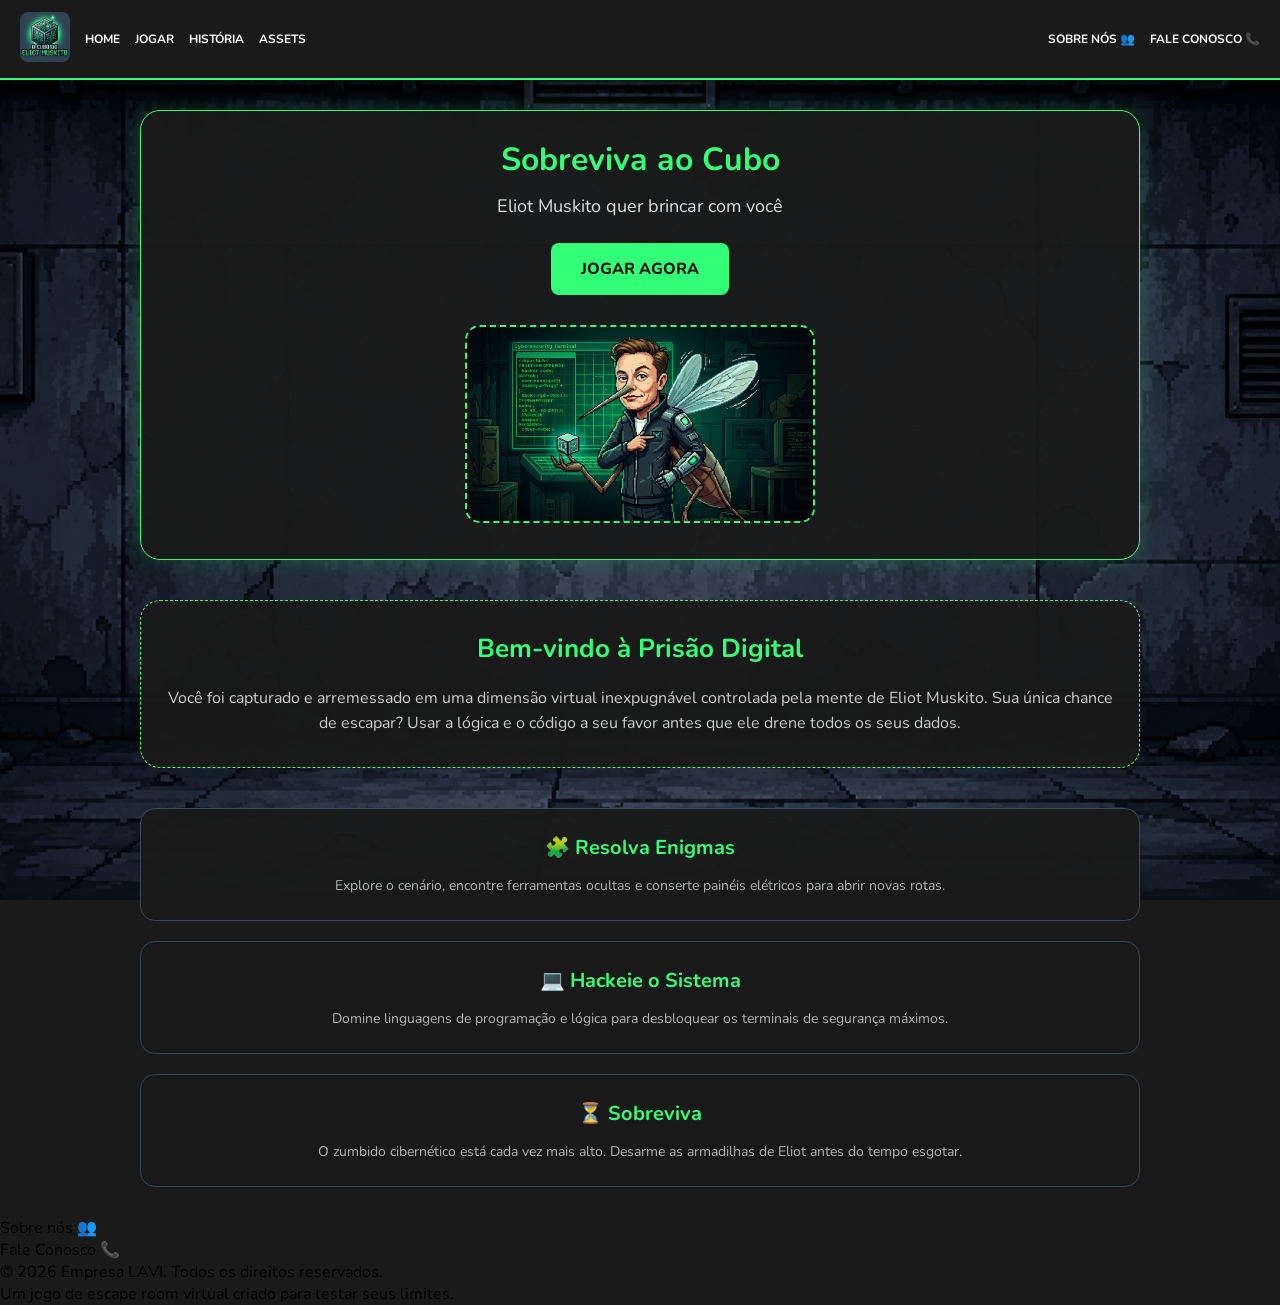
==== index.html @ 772d7424 "wip:processo na responsividade para tirar os botoes do cabeçalho" ====
<!DOCTYPE html>
<html lang="pt-br">
<head>
    <meta charset="UTF-8">
    <meta name="viewport" content="width=device-width, initial-scale=1.0">
    <title>Sobreviva ao Cubo - LAVI</title>
    <link rel="stylesheet" href="/site/css/site.css">

    <link rel="preconnect" href="https://fonts.googleapis.com">
    <link rel="preconnect" href="https://fonts.gstatic.com" crossorigin>
    <link href="https://fonts.googleapis.com/css2?family=Inter:ital,opsz,wght@0,14..32,100..900;1,14..32,100..900&family=Nunito:ital,wght@0,200..1000;1,200..1000&family=Sekuya&display=swap" rel="stylesheet">
</head>
<body>
    <header>
        <section id="cabecalhoEsquerda">
            <div id="bLogo" class="botao-cabecalho">
                <img src="site/img/logo.jpg" alt="logo da empresa LAVI" id="logo">
            </div>
            <div id="bHome" class="botao-cabecalho" onclick="window.location.href='index.html'">
                Home
            </div>
            <div id="bJogar" class="botao-cabecalho" onclick="window.location.href='site/assets/jogar.html'">
                Jogar
            </div>
            <div id="bHistoria" class="botao-cabecalho" onclick="window.location.href='site/assets/historia.html'">
                História
            </div>
            <div id="bAssets" class="botao-cabecalho" onclick="window.location.href='site/assets/assets.html'">
                Assets
            </div>
        </section>
        <section id="cabecalhoDireita">
            <div id="bSobreNos" class="botao-cabecalho" onclick="window.location.href='/site/assets/sobrenos.html'">
                Sobre nós &#128101
            </div>
            <div id="bContato" class="botao-cabecalho" onclick="window.location.href='/site/assets/contato.html'">
                Fale Conosco &#128222
            </div>
        </section>
    </header>
    
    <main>
        <section id="hero-section">
            <div id="fraseDeImpacto">
                <h1>Sobreviva ao Cubo</h1>
                <h2>Eliot Muskito quer brincar com você</h2>
                <button id="btnJogarAgora" class="btn-principal" onclick="window.location.href='site/assets/jogar.html'">
                    JOGAR AGORA
                </button>
            </div>
            <div id="divImagemEliotMuskito">
                <img src="/site/img/eliot.muskito.jpg" alt="Eliot Muskito" id="imagemEliotMuskito">
            </div>
        </section>

        <section id="sobre-o-jogo" class="secao-texto">
            <h2>Bem-vindo à Prisão Digital</h2>
            <p>Você foi capturado e arremessado em uma dimensão virtual inexpugnável controlada pela mente de Eliot Muskito. Sua única chance de escapar? Usar a lógica e o código a seu favor antes que ele drene todos os seus dados.</p>
        </section>

        <section id="features-jogo">
            <div class="card-feature">
                <h3>🧩 Resolva Enigmas</h3>
                <p>Explore o cenário, encontre ferramentas ocultas e conserte painéis elétricos para abrir novas rotas.</p>
            </div>
            <div class="card-feature">
                <h3>💻 Hackeie o Sistema</h3>
                <p>Domine linguagens de programação e lógica para desbloquear os terminais de segurança máximos.</p>
            </div>
            <div class="card-feature">
                <h3>⏳ Sobreviva</h3>
                <p>O zumbido cibernético está cada vez mais alto. Desarme as armadilhas de Eliot antes do tempo esgotar.</p>
            </div>
        </section>
    </main>

    <footer>
        <!-- Esta div só vai aparecer no celular -->
        <div id="links-rodape">
            <div class="botao-rodape" onclick="window.location.href='/site/assets/sobrenos.html'">
                Sobre nós &#128101
            </div>
            <div class="botao-rodape" onclick="window.location.href='/site/assets/contato.html'">
                Fale Conosco &#128222
            </div>
        </div>

        <div class="footer-conteudo">
            <p>&copy; 2026 Empresa LAVI. Todos os direitos reservados.</p>
            <p>Um jogo de escape room virtual criado para testar seus limites.</p>
        </div>
    </footer>
</body>
</html>
---- site/css/site.css ----
* {
    margin: 0;
    padding: 0;
    box-sizing: border-box;
    font-family: "Nunito", sans-serif;
}

body {
    background-color: #1a1a1a;
    display: flex;
    flex-direction: column;
    min-height: 100vh;
    background-image: url("../../jogo/img/parede.leste.png");
    background-size: cover;
    background-position: center;
    background-attachment: fixed;
}

header {
    display: flex;
    justify-content: space-between;
    align-items: center;
    background-color: #1a1a1a;
    border-bottom: 2px solid #33ff77;
    padding: 10px 20px;
    flex-wrap: wrap;
    min-height: 80px;
}

#cabecalhoEsquerda, #cabecalhoDireita {
    display: flex;
    gap: 15px;
    align-items: center;
    flex-wrap: wrap;
    justify-content: center;
}

#logo {
    width: 50px;
    border-radius: 8px;
}

.botao-cabecalho {
    color: white;
    font-size: 12px;
    font-weight: bold;
    text-transform: uppercase;
    transition: color 0.3s;
    text-decoration: none;
}

.botao-cabecalho:hover {
    cursor: pointer;
    color: #33ff77;
}

main {
    display: flex;
    flex-direction: column;
    align-items: center;
    padding: 30px 15px;
    gap: 40px;
    flex: 1;
}

#hero-section {
    display: flex;
    flex-direction: column;
    align-items: center;
    background-color: rgba(26, 26, 26, 0.95);
    border: 1px solid #33ff77;
    border-radius: 20px;
    padding: 30px 20px;
    width: 100%;
    max-width: 1000px;
    gap: 30px;
    box-shadow: 0 0 20px rgba(51, 255, 119, 0.2);
    text-align: center;
}

#fraseDeImpacto {
    display: flex;
    flex-direction: column;
    gap: 15px;
    align-items: center;
    width: 100%;
}

#fraseDeImpacto h1 {
    color: #33ff77;
    font-size: 32px;
    line-height: 1.2;
}

#fraseDeImpacto h2 {
    color: #e0e0e0;
    font-size: 18px;
    font-weight: normal;
}

#imagemEliotMuskito {
    width: 100%;
    max-width: 350px;
    height: auto;
    border-radius: 15px;
    border: 2px dashed #33ff77;
    object-fit: cover;
}

.btn-principal {
    background-color: #33ff77;
    color: #1a1a1a;
    font-weight: 800;
    font-size: 16px;
    padding: 15px 30px;
    border: none;
    border-radius: 8px;
    cursor: pointer;
    transition: all 0.3s ease;
    margin-top: 10px;
    width: fit-content;
    white-space: nowrap;
    text-transform: uppercase;
    text-decoration: none;
}

.btn-principal:hover {
    background-color: #1a1a1a;
    color: #33ff77;
    border: 1px solid #33ff77;
    box-shadow: 0 0 15px #33ff77;
}

.secao-texto, #texto {
    background-color: rgba(26, 26, 26, 0.95);
    color: white;
    padding: 30px 20px;
    border-radius: 20px;
    width: 100%;
    max-width: 1000px;
    text-align: center;
    border: 1px dashed #33ff77;
}

.secao-texto h2 {
    color: #33ff77;
    font-size: 26px;
    margin-bottom: 20px;
}

.secao-texto p, #texto p {
    font-size: 16px;
    line-height: 1.6;
    color: #cccccc;
}

#features-jogo {
    display: flex;
    flex-direction: column;
    gap: 20px;
    width: 100%;
    max-width: 1000px;
}

.card-feature {
    background-color: rgba(26, 26, 26, 0.95);
    border: 1px solid #34495e;
    border-radius: 15px;
    padding: 25px 20px;
    width: 100%;
    text-align: center;
    color: white;
    transition: transform 0.3s, border-color 0.3s;
}

.card-feature:hover {
    border-color: #33ff77;
}

.card-feature h3 {
    color: #33ff77;
    font-size: 20px;
    margin-bottom: 15px;
}

.card-feature p {
    font-size: 14px;
    color: #b3b3b3;
}

.quadro {
    width: 1
}
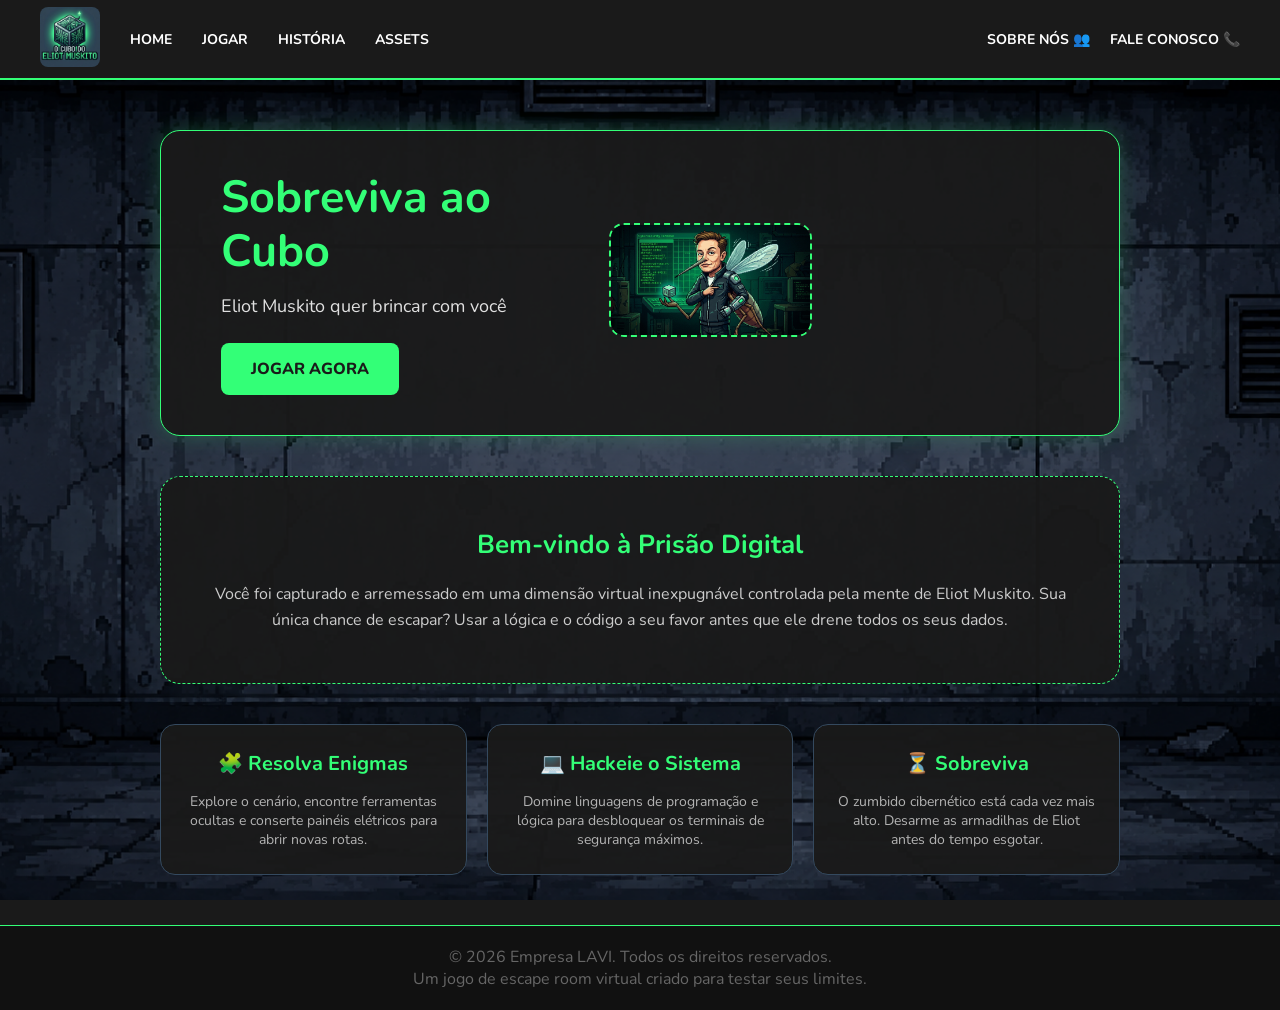
==== commit 4f41cbcc: "refactor: cenarios em página dedicada" ====
--- a/index.html
+++ b/index.html
@@ -14,26 +14,26 @@
     <header>
         <section id="cabecalhoEsquerda">
             <div id="bLogo" class="botao-cabecalho">
-                <img src="site/img/logo.jpg" alt="logo da empresa LAVI" id="logo">
+                <img src="../site/img/logo.jpg" alt="logo da empresa LAVI" id="logo">
             </div>
-            <div id="bHome" class="botao-cabecalho" onclick="window.location.href='index.html'">
+            <div id="bHome" class="botao-cabecalho" onclick="window.location.href='../../index.html'">
                 Home
             </div>
-            <div id="bJogar" class="botao-cabecalho" onclick="window.location.href='site/assets/jogar.html'">
+            <div id="bJogar" class="botao-cabecalho" onclick="window.location.href='jogar.html'">
                 Jogar
             </div>
-            <div id="bHistoria" class="botao-cabecalho" onclick="window.location.href='site/assets/historia.html'">
+            <div id="bHistoria" class="botao-cabecalho" onclick="window.location.href='historia.html'">
                 História
             </div>
-            <div id="bAssets" class="botao-cabecalho" onclick="window.location.href='site/assets/assets.html'">
+            <div id="bAssets" class="botao-cabecalho" onclick="window.location.href='assets.html'">
                 Assets
             </div>
         </section>
         <section id="cabecalhoDireita">
-            <div id="bSobreNos" class="botao-cabecalho" onclick="window.location.href='/site/assets/sobrenos.html'">
+            <div id="bSobreNos" class="botao-cabecalho" onclick="window.location.href='sobrenos.html'">
                 Sobre nós &#128101
             </div>
-            <div id="bContato" class="botao-cabecalho" onclick="window.location.href='/site/assets/contato.html'">
+            <div id="bContato" class="botao-cabecalho" onclick="window.location.href='contato.html'">
                 Fale Conosco &#128222
             </div>
         </section>
--- a/site/css/site.css
+++ b/site/css/site.css
@@ -1,3 +1,9 @@
+:root {
+    --cor-neon: #33ff77;
+    --cor-fundo-escuro: rgba(26, 26, 26, 0.95);
+    --cor-borda: #34495e;
+}
+
 * {
     margin: 0;
     padding: 0;
@@ -21,18 +27,22 @@
     justify-content: space-between;
     align-items: center;
     background-color: #1a1a1a;
-    border-bottom: 2px solid #33ff77;
+    border-bottom: 2px solid var(--cor-neon);
     padding: 10px 20px;
     flex-wrap: wrap;
     min-height: 80px;
 }
 
-#cabecalhoEsquerda, #cabecalhoDireita {
+#cabecalhoEsquerda {
     display: flex;
     gap: 15px;
     align-items: center;
     flex-wrap: wrap;
     justify-content: center;
+}
+
+#cabecalhoDireita {
+    display: none; 
 }
 
 #logo {
@@ -51,7 +61,7 @@
 
 .botao-cabecalho:hover {
     cursor: pointer;
-    color: #33ff77;
+    color: var(--cor-neon);
 }
 
 main {
@@ -67,8 +77,8 @@
     display: flex;
     flex-direction: column;
     align-items: center;
-    background-color: rgba(26, 26, 26, 0.95);
-    border: 1px solid #33ff77;
+    background-color: var(--cor-fundo-escuro);
+    border: 1px solid var(--cor-neon);
     border-radius: 20px;
     padding: 30px 20px;
     width: 100%;
@@ -87,7 +97,7 @@
 }
 
 #fraseDeImpacto h1 {
-    color: #33ff77;
+    color: var(--cor-neon);
     font-size: 32px;
     line-height: 1.2;
 }
@@ -103,12 +113,12 @@
     max-width: 350px;
     height: auto;
     border-radius: 15px;
-    border: 2px dashed #33ff77;
+    border: 2px dashed var(--cor-neon);
     object-fit: cover;
 }
 
 .btn-principal {
-    background-color: #33ff77;
+    background-color: var(--cor-neon);
     color: #1a1a1a;
     font-weight: 800;
     font-size: 16px;
@@ -126,24 +136,29 @@
 
 .btn-principal:hover {
     background-color: #1a1a1a;
-    color: #33ff77;
-    border: 1px solid #33ff77;
-    box-shadow: 0 0 15px #33ff77;
+    color: var(--cor-neon);
+    border: 1px solid var(--cor-neon);
+    box-shadow: 0 0 15px var(--cor-neon);
+}
+
+#texto h1 {
+    color: var(--cor-neon);
+    margin-bottom: 20px;
 }
 
 .secao-texto, #texto {
-    background-color: rgba(26, 26, 26, 0.95);
+    background-color: var(--cor-fundo-escuro);
     color: white;
     padding: 30px 20px;
     border-radius: 20px;
     width: 100%;
     max-width: 1000px;
     text-align: center;
-    border: 1px dashed #33ff77;
+    border: 1px dashed var(--cor-neon);
 }
 
 .secao-texto h2 {
-    color: #33ff77;
+    color: var(--cor-neon);
     font-size: 26px;
     margin-bottom: 20px;
 }
@@ -163,8 +178,8 @@
 }
 
 .card-feature {
-    background-color: rgba(26, 26, 26, 0.95);
-    border: 1px solid #34495e;
+    background-color: var(--cor-fundo-escuro);
+    border: 1px solid var(--cor-borda);
     border-radius: 15px;
     padding: 25px 20px;
     width: 100%;
@@ -174,11 +189,11 @@
 }
 
 .card-feature:hover {
-    border-color: #33ff77;
+    border-color: var(--cor-neon);
 }
 
 .card-feature h3 {
-    color: #33ff77;
+    color: var(--cor-neon);
     font-size: 20px;
     margin-bottom: 15px;
 }
@@ -188,6 +203,556 @@
     color: #b3b3b3;
 }
 
+/* =========================================
+   GALERIA DE ASSETS
+========================================= */
 .quadro {
-    width: 1
+    width: 100%; 
+    max-width: 1000px;
+    background-color: var(--cor-fundo-escuro);
+    display: flex;
+    flex-direction: column;
+    align-items: center;
+    gap: 30px; 
+    padding: 30px 20px;
+    border-radius: 20px;
+    border: 1px solid var(--cor-borda);
+}
+
+.quadro h2 {
+    color: var(--cor-neon);
+    font-size: 24px;
+    margin-bottom: 20px;
+    width: 100%;
+    text-align: center;
+    border-bottom: 1px dashed var(--cor-borda);
+    padding-bottom: 10px;
+}
+
+.galeria-imagens {
+    display: flex;
+    flex-wrap: wrap;
+    justify-content: center;
+    gap: 20px;
+    width: 100%;
+}
+
+.img-quadro {
+    border: 1px dashed var(--cor-neon);
+    background-color: #1a1a1a;
+    padding: 5px;
+    border-radius: 10px;
+    width: 100%;
+    max-width: 300px;
+    height: auto;
+    object-fit: contain; 
+    transition: all 0.3s ease; 
+}
+
+.img-quadro:hover {
+    transform: scale(1.1); 
+    box-shadow: 0 0 15px rgba(51, 255, 119, 0.4);
+    z-index: 10;
+    position: relative; 
+}
+
+.img-cenario {
+    width: 100%;
+    height: auto;
+}
+
+/* =========================================
+   PÁGINA SOBRE NÓS
+========================================= */
+#main-sobre {
+    gap: 50px;
+}
+
+#intro-equipe blockquote {
+    margin-top: 20px;
+    font-style: italic;
+    color: var(--cor-neon); 
+    border-left: 4px solid var(--cor-neon);
+    padding-left: 15px;
+    font-size: 18px;
+}
+
+abbr {
+    text-decoration: underline dotted var(--cor-neon);
+    cursor: help;
+}
+
+#cards-desenvolvedores {
+    display: flex;
+    flex-wrap: wrap;
+    gap: 30px;
+    justify-content: center;
+    width: 100%;
+    max-width: 1000px;
+}
+
+.dev-card {
+    background-color: var(--cor-fundo-escuro);
+    border: 1px solid var(--cor-borda);
+    border-radius: 15px;
+    padding: 20px;
+    width: 100%;
+    max-width: 400px;
+    display: flex;
+    flex-direction: column;
+    align-items: center;
+    text-align: center;
+    transition: transform 0.3s ease, border-color 0.3s;
+}
+
+.dev-card:hover {
+    transform: translateY(-10px);
+    border-color: var(--cor-neon);
+}
+
+.dev-foto {
+    width: 150px;
+    height: 150px;
+    border-radius: 50%;
+    object-fit: cover;
+    border: 3px dashed var(--cor-neon);
+    margin-bottom: 10px;
+}
+
+figure figcaption {
+    color: white;
+    font-weight: bold;
+    font-size: 18px;
+    margin-bottom: 15px;
+}
+
+.dev-info h3 {
+    color: #cccccc;
+    font-size: 16px;
+    margin-bottom: 10px;
+}
+
+.dev-info p {
+    color: #b3b3b3;
+    font-size: 14px;
+    margin-bottom: 20px;
+    line-height: 1.5;
+}
+
+.lista-redes {
+    list-style-type: none;
+    display: flex;
+    gap: 15px;
+    justify-content: center;
+}
+
+.lista-redes a {
+    color: var(--cor-neon);
+    text-decoration: none;
+    font-weight: bold;
+    border: 1px solid var(--cor-neon);
+    padding: 8px 15px;
+    border-radius: 5px;
+    transition: all 0.3s;
+}
+
+.lista-redes a:hover {
+    background-color: var(--cor-neon);
+    color: #1a1a1a;
+}
+
+.tabela-trabalho {
+    width: 100%;
+    border-collapse: collapse;
+    margin-top: 20px;
+    background-color: #111;
+}
+
+.tabela-trabalho th, .tabela-trabalho td {
+    border: 1px solid var(--cor-borda);
+    padding: 12px;
+    text-align: center;
+    color: #ccc;
+}
+
+.tabela-trabalho th {
+    background-color: var(--cor-neon);
+    color: #1a1a1a;
+    font-weight: bold;
+    text-transform: uppercase;
+}
+
+.tabela-trabalho tr:hover {
+    background-color: #222;
+}
+
+/* =========================================
+   PÁGINA DE CONTATO
+========================================= */
+#main-contato {
+    justify-content: center;
+}
+
+#secao-formulario {
+    text-align: left;
+}
+
+#secao-formulario h1, #secao-formulario p {
+    text-align: center;
+    margin-bottom: 20px;
+}
+
+.formulario-fake {
+    display: flex;
+    flex-direction: column;
+    gap: 25px;
+    margin-top: 30px;
+}
+
+.formulario-fake fieldset {
+    border: 1px solid var(--cor-borda);
+    border-radius: 10px;
+    padding: 20px;
+    background-color: rgba(17, 17, 17, 0.5);
+}
+
+.formulario-fake legend {
+    color: var(--cor-neon);
+    font-weight: bold;
+    padding: 0 10px;
+    font-size: 18px;
+}
+
+.grupo-input {
+    display: flex;
+    flex-direction: column;
+    gap: 8px;
+    margin-bottom: 15px;
+}
+
+.grupo-input:last-child {
+    margin-bottom: 0;
+}
+
+.grupo-input label {
+    color: #cccccc;
+    font-size: 14px;
+    font-weight: bold;
+}
+
+.grupo-input input, 
+.grupo-input select, 
+.grupo-input textarea {
+    background-color: #1a1a1a;
+    border: 1px solid var(--cor-borda);
+    border-radius: 5px;
+    padding: 12px;
+    color: white;
+    font-size: 16px;
+    font-family: "Nunito", sans-serif;
+    transition: all 0.3s ease;
+    outline: none;
+}
+
+.grupo-input input:focus, 
+.grupo-input select:focus, 
+.grupo-input textarea:focus {
+    border-color: var(--cor-neon);
+    box-shadow: 0 0 8px rgba(51, 255, 119, 0.3);
+}
+
+#btn-enviar {
+    align-self: center;
+    width: 100%;
+    max-width: 300px;
+    margin-top: 10px;
+}
+
+/* =========================================
+   PÁGINA DO TUTORIAL
+========================================= */
+#main-tutorial {
+    justify-content: flex-start;
+}
+
+.spoiler-section {
+    width: 100%;
+    margin-bottom: 15px;
+    background-color: #111;
+    border: 1px solid var(--cor-borda);
+    border-radius: 10px;
+    overflow: hidden;
+}
+
+.spoiler-section summary {
+    background-color: var(--cor-fundo-escuro);
+    color: var(--cor-neon);
+    font-size: 18px;
+    font-weight: bold;
+    padding: 15px 20px;
+    cursor: pointer;
+    list-style: none; /* Remove a seta padrão */
+    display: flex;
+    justify-content: space-between;
+    align-items: center;
+    transition: background-color 0.3s;
+}
+
+.spoiler-section summary::-webkit-details-marker {
+    display: none; /* Remove a seta no Chrome/Safari */
+}
+
+.spoiler-section summary::after {
+    content: '+';
+    font-size: 24px;
+    color: #ccc;
+}
+
+.spoiler-section[open] summary::after {
+    content: '-';
+    color: var(--cor-neon);
+}
+
+.spoiler-section summary:hover {
+    background-color: #222;
+}
+
+.spoiler-conteudo {
+    padding: 20px;
+    color: #ccc;
+    line-height: 1.6;
+    border-top: 1px dashed var(--cor-borda);
+}
+
+.spoiler-conteudo h3 {
+    color: white;
+    margin-bottom: 10px;
+    font-size: 18px;
+}
+
+.spoiler-conteudo ul {
+    padding-left: 20px;
+    margin-bottom: 15px;
+}
+
+.spoiler-conteudo ul li {
+    margin-bottom: 8px;
+}
+
+.dica-mortal {
+    background-color: rgba(231, 76, 60, 0.1);
+    border-left: 4px solid #e74c3c;
+    padding: 15px;
+    margin-top: 15px;
+    color: #e74c3c;
+    font-weight: bold;
+}
+
+
+/* =========================================
+   RODAPÉ
+========================================= */
+footer {
+    background-color: #111111;
+    color: #666;
+    text-align: center;
+    padding: 20px;
+    width: 100%;
+    border-top: 1px solid var(--cor-neon);
+}
+
+#links-rodape {
+    display: flex;
+    justify-content: center;
+    gap: 20px;
+    margin-bottom: 20px;
+    padding-bottom: 15px;
+    border-bottom: 1px solid #333;
+}
+
+.botao-rodape {
+    color: #cccccc;
+    font-size: 14px;
+    font-weight: bold;
+    text-transform: uppercase;
+    cursor: pointer;
+    transition: color 0.3s;
+}
+
+.botao-rodape:hover {
+    color: var(--cor-neon);
+}
+
+/* =========================================
+   PÁGINA INICIAL / JOGAR
+========================================= */
+#main-jogar {
+    justify-content: center;
+    min-height: 60vh;
+}
+
+#secao-jogar {
+    display: flex;
+    flex-direction: column;
+    align-items: center;
+    gap: 30px;
+    padding: 60px;
+}
+
+#secao-jogar p {
+    max-width: 600px;
+}
+
+#btn-iniciar-partida {
+    font-size: 22px;
+    padding: 20px 50px;
+}
+
+/* =========================================
+   PÁGINA INICIAL / JOGAR
+========================================= */
+#main-jogar {
+    justify-content: center;
+    min-height: 60vh;
+}
+
+#secao-jogar {
+    display: flex;
+    flex-direction: column;
+    align-items: center;
+    gap: 30px;
+    padding: 60px;
+}
+
+#secao-jogar p {
+    max-width: 600px;
+}
+
+#btn-iniciar-partida {
+    font-size: 22px;
+    padding: 20px 50px;
+}
+
+.texto-tutorial {
+    margin-top: 20px;
+    font-size: 14px;
+}
+
+.link-tutorial {
+    color: var(--cor-neon);
+    text-decoration: underline;
+}
+
+.linha-divisoria {
+    border: 1px dashed var(--cor-borda);
+    width: 100%;
+    margin: 30px 0 15px 0;
+}
+
+.texto-alerta {
+    color: #e74c3c;
+    font-weight: bold;
+    font-size: 14px;
+}
+
+.btn-perigo {
+    background-color: #e74c3c;
+    color: #fff;
+    box-shadow: 0 0 15px rgba(231, 76, 60, 0.4);
+    margin-top: 10px;
+}
+
+.btn-perigo:hover {
+    background-color: #c0392b;
+    color: #fff;
+    border-color: #c0392b;
+    box-shadow: 0 0 20px rgba(192, 57, 43, 0.6);
+}
+
+/* =========================================
+   MEDIA QUERIES (DESKTOP)
+========================================= */
+@media (min-width: 768px) {
+    header {
+        padding: 0 40px;
+        flex-wrap: nowrap;
+    }
+
+    #cabecalhoEsquerda {
+        gap: 30px;
+    }
+
+    #cabecalhoDireita {
+        display: flex; 
+        gap: 20px;
+        align-items: center;
+    }
+
+    #links-rodape {
+        display: none; 
+    }
+
+    .botao-cabecalho {
+        font-size: 14px;
+    }
+
+    #logo {
+        width: 60px;
+    }
+
+    main {
+        padding: 50px 40px;
+    }
+
+    #hero-section {
+        flex-direction: row;
+        padding: 40px 60px;
+        text-align: left;
+        align-items: center;
+        width: 80%;
+    }
+
+    #fraseDeImpacto {
+        flex: 1;
+        align-items: flex-start;
+        min-width: 300px;
+    }
+
+    #fraseDeImpacto h1 {
+        font-size: 45px;
+    }
+
+    #imagemEliotMuskito {
+        width: 45%;
+        max-width: 450px;
+    }
+
+    .secao-texto, #texto, .quadro {
+        width: 80%;
+        padding: 50px;
+    }
+
+    #features-jogo {
+        flex-direction: row;
+        width: 80%;
+    }
+
+    .card-feature {
+        width: 32%;
+    }
+
+    .card-feature:hover {
+        transform: translateY(-10px);
+        box-shadow: 0 10px 20px rgba(0, 0, 0, 0.5);
+    }
+
+    .quadro {
+        flex-direction: row;
+        flex-wrap: wrap;
+        justify-content: center;
+    }
+
+    .img-item {
+        width: 120px; 
+    }
 }
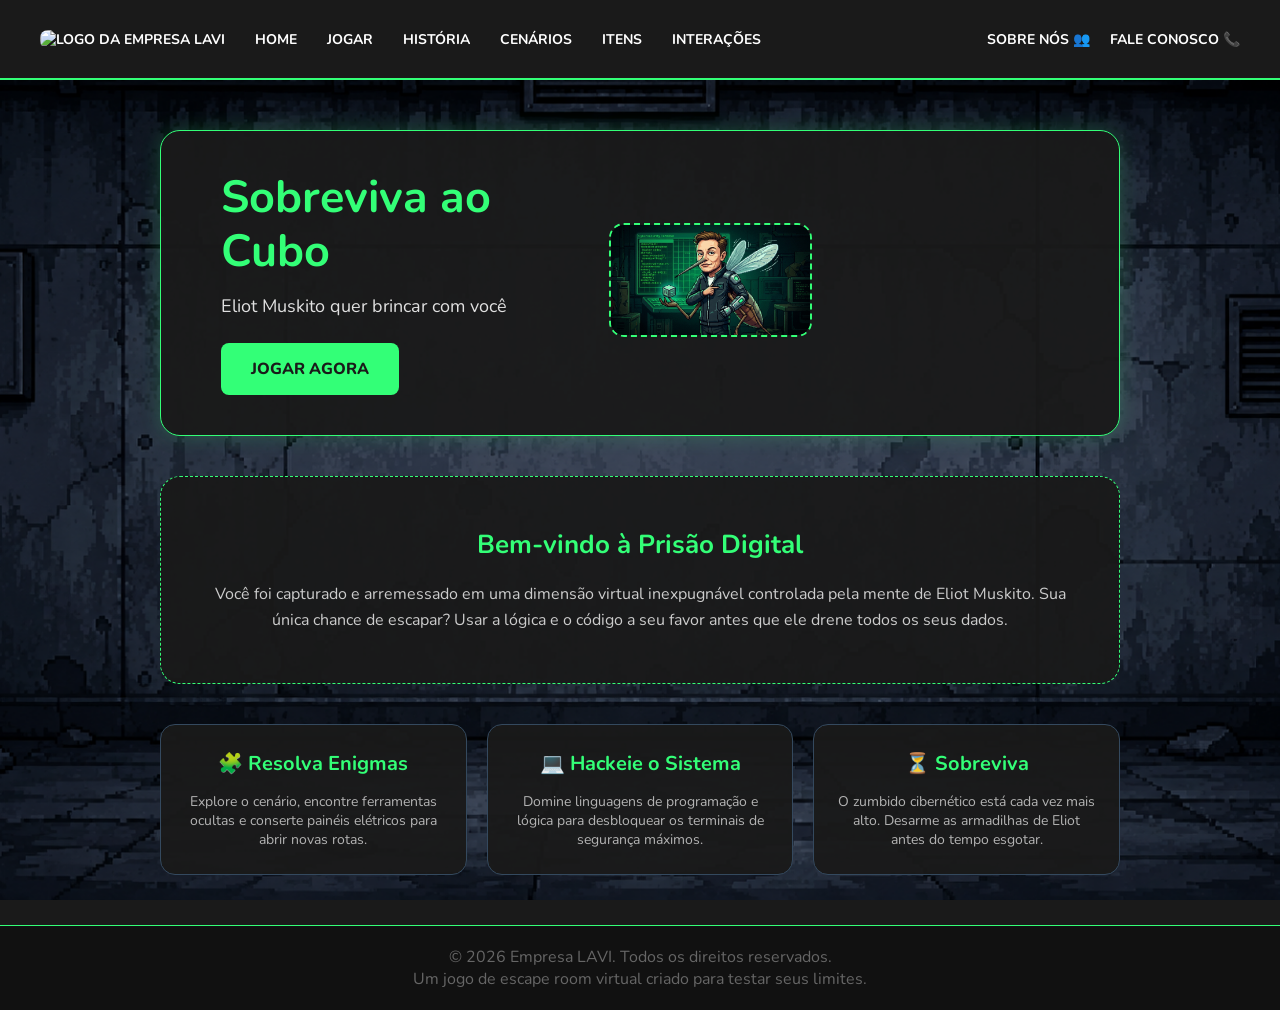
==== commit a7ce1026: "refactor: substituição do cabeçalho" ====
--- a/index.html
+++ b/index.html
@@ -14,7 +14,7 @@
     <header>
         <section id="cabecalhoEsquerda">
             <div id="bLogo" class="botao-cabecalho">
-                <img src="../site/img/logo.jpg" alt="logo da empresa LAVI" id="logo">
+                <img src="../img/logo.jpg" alt="logo da empresa LAVI" id="logo">
             </div>
             <div id="bHome" class="botao-cabecalho" onclick="window.location.href='../../index.html'">
                 Home
@@ -25,8 +25,14 @@
             <div id="bHistoria" class="botao-cabecalho" onclick="window.location.href='historia.html'">
                 História
             </div>
-            <div id="bAssets" class="botao-cabecalho" onclick="window.location.href='assets.html'">
-                Assets
+            <div id="bCenarios" class="botao-cabecalho" onclick="window.location.href='assets_cenarios.html'">
+                Cenários
+            </div>
+            <div id="bItens" class="botao-cabecalho" onclick="window.location.href='assets_itens.html'">
+                Itens
+            </div>
+            <div id="bInteracoes" class="botao-cabecalho" onclick="window.location.href='assets_interacoes.html'">
+                Interações
             </div>
         </section>
         <section id="cabecalhoDireita">
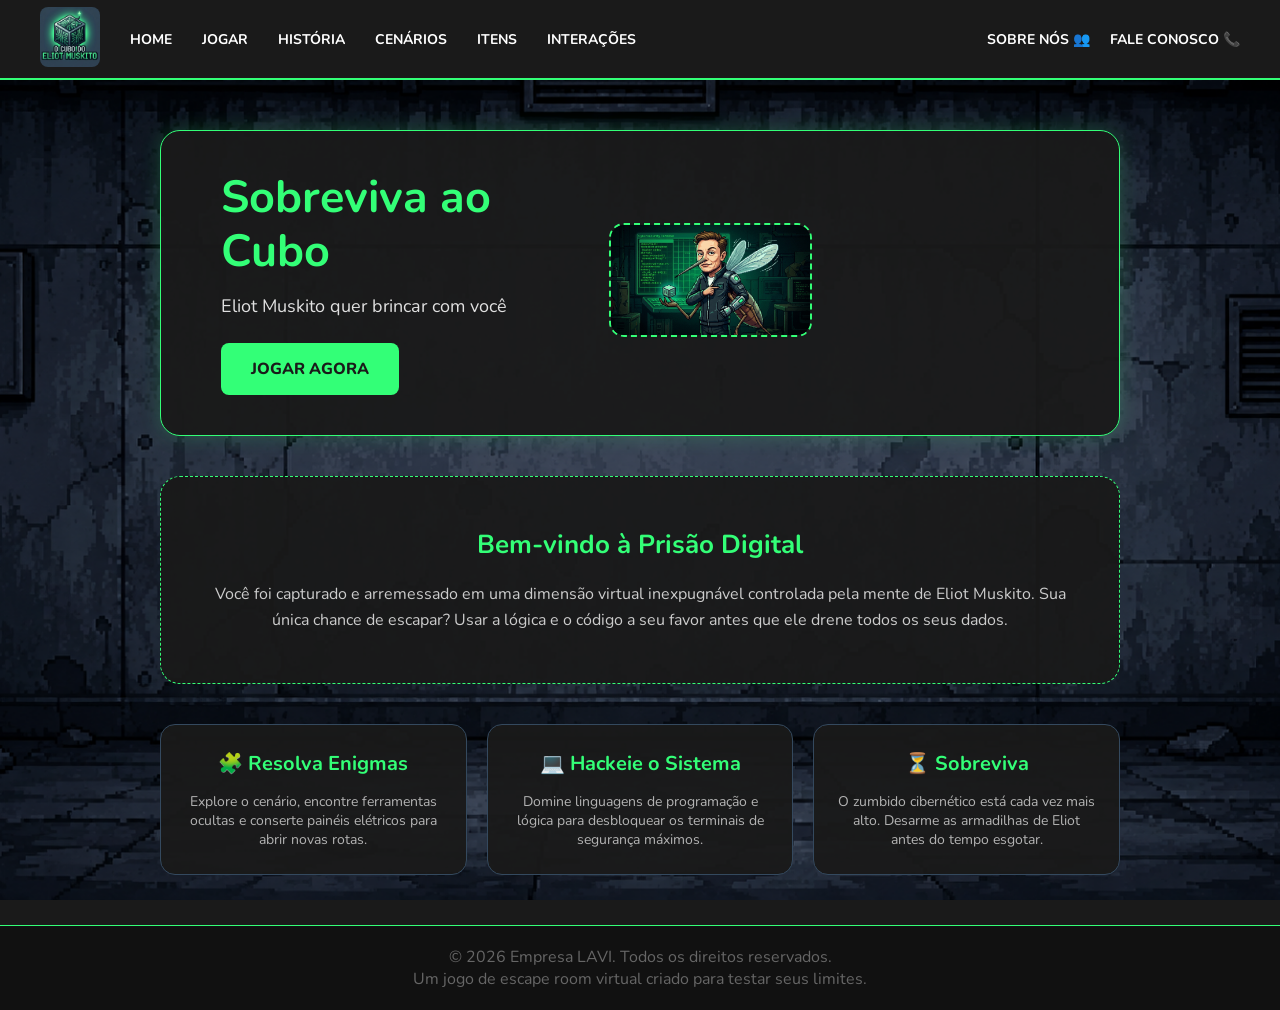
==== commit 2ad1794c: "fix: correção das rotas do index" ====
--- a/index.html
+++ b/index.html
@@ -14,32 +14,32 @@
     <header>
         <section id="cabecalhoEsquerda">
             <div id="bLogo" class="botao-cabecalho">
-                <img src="../img/logo.jpg" alt="logo da empresa LAVI" id="logo">
+                <img src="/site/img/logo.jpg" alt="logo da empresa LAVI" id="logo">
             </div>
             <div id="bHome" class="botao-cabecalho" onclick="window.location.href='../../index.html'">
                 Home
             </div>
-            <div id="bJogar" class="botao-cabecalho" onclick="window.location.href='jogar.html'">
+            <div id="bJogar" class="botao-cabecalho" onclick="window.location.href='/site/assets/jogar.html'">
                 Jogar
             </div>
-            <div id="bHistoria" class="botao-cabecalho" onclick="window.location.href='historia.html'">
+            <div id="bHistoria" class="botao-cabecalho" onclick="window.location.href='/site/assets/historia.html'">
                 História
             </div>
-            <div id="bCenarios" class="botao-cabecalho" onclick="window.location.href='assets_cenarios.html'">
+            <div id="bCenarios" class="botao-cabecalho" onclick="window.location.href='/site/assets/assets_cenarios.html'">
                 Cenários
             </div>
-            <div id="bItens" class="botao-cabecalho" onclick="window.location.href='assets_itens.html'">
+            <div id="bItens" class="botao-cabecalho" onclick="window.location.href='/site/assets/assets_itens.html'">
                 Itens
             </div>
-            <div id="bInteracoes" class="botao-cabecalho" onclick="window.location.href='assets_interacoes.html'">
+            <div id="bInteracoes" class="botao-cabecalho" onclick="window.location.href='/site/assets/assets_interacoes.html'">
                 Interações
             </div>
         </section>
         <section id="cabecalhoDireita">
-            <div id="bSobreNos" class="botao-cabecalho" onclick="window.location.href='sobrenos.html'">
+            <div id="bSobreNos" class="botao-cabecalho" onclick="window.location.href='/site/assets/sobrenos.html'">
                 Sobre nós &#128101
             </div>
-            <div id="bContato" class="botao-cabecalho" onclick="window.location.href='contato.html'">
+            <div id="bContato" class="botao-cabecalho" onclick="window.location.href='/site/assets/contato.html'">
                 Fale Conosco &#128222
             </div>
         </section>
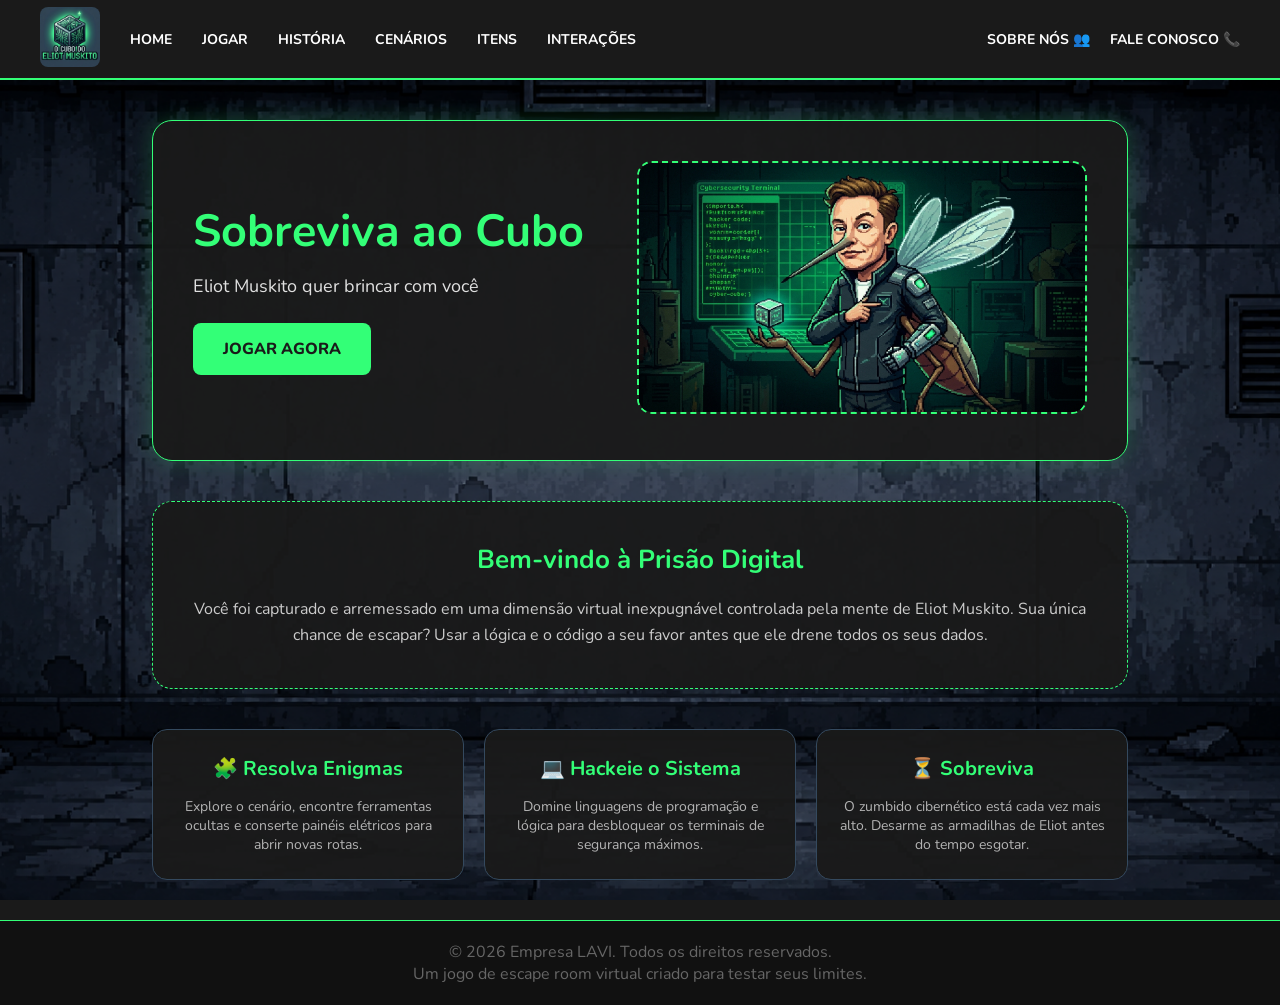
==== commit 6451c766: "feat: musica do eliot muskito" ====
--- a/index.html
+++ b/index.html
@@ -22,19 +22,31 @@
             <div id="bJogar" class="botao-cabecalho" onclick="window.location.href='/site/assets/jogar.html'">
                 Jogar
             </div>
-            <div id="bHistoria" class="botao-cabecalho" onclick="window.location.href='/site/assets/historia.html'">
-                História
+            
+            <!-- Links normais para desktop -->
+            <div class="links-desktop">
+                <div id="bHistoria" class="botao-cabecalho" onclick="window.location.href='/site/assets/historia.html'">História</div>
+                <div id="bCenarios" class="botao-cabecalho" onclick="window.location.href='/site/assets/assets_cenarios.html'">Cenários</div>
+                <div id="bItens" class="botao-cabecalho" onclick="window.location.href='/site/assets/assets_itens.html'">Itens</div>
+                <div id="bInteracoes" class="botao-cabecalho" onclick="window.location.href='/site/assets/assets_interacoes.html'">Interações</div>
             </div>
-            <div id="bCenarios" class="botao-cabecalho" onclick="window.location.href='/site/assets/assets_cenarios.html'">
-                Cenários
+
+            <!-- Menu Hambúrguer para mobile -->
+            <div class="menu-hamburguer" onclick="toggleMenu()">
+                <div class="traco"></div>
+                <div class="traco"></div>
+                <div class="traco"></div>
             </div>
-            <div id="bItens" class="botao-cabecalho" onclick="window.location.href='/site/assets/assets_itens.html'">
-                Itens
-            </div>
-            <div id="bInteracoes" class="botao-cabecalho" onclick="window.location.href='/site/assets/assets_interacoes.html'">
-                Interações
+            
+            <!-- Conteúdo do Dropdown (Mobile) -->
+            <div id="menuDropdown" class="dropdown-content">
+                <div class="botao-dropdown" onclick="window.location.href='/site/assets/historia.html'">História</div>
+                <div class="botao-dropdown" onclick="window.location.href='/site/assets/assets_cenarios.html'">Cenários</div>
+                <div class="botao-dropdown" onclick="window.location.href='/site/assets/assets_itens.html'">Itens</div>
+                <div class="botao-dropdown" onclick="window.location.href='/site/assets/assets_interacoes.html'">Interações</div>
             </div>
         </section>
+
         <section id="cabecalhoDireita">
             <div id="bSobreNos" class="botao-cabecalho" onclick="window.location.href='/site/assets/sobrenos.html'">
                 Sobre nós &#128101
@@ -54,7 +66,7 @@
                     JOGAR AGORA
                 </button>
             </div>
-            <div id="divImagemEliotMuskito">
+            <div id="divImagemEliotMuskito" onclick="musicaMuskito()">
                 <img src="/site/img/eliot.muskito.jpg" alt="Eliot Muskito" id="imagemEliotMuskito">
             </div>
         </section>
@@ -96,5 +108,7 @@
             <p>Um jogo de escape room virtual criado para testar seus limites.</p>
         </div>
     </footer>
+
+    <script src="/site/js/site.js"></script>
 </body>
 </html>
--- a/site/css/site.css
+++ b/site/css/site.css
@@ -491,7 +491,7 @@
     font-weight: bold;
     padding: 15px 20px;
     cursor: pointer;
-    list-style: none; /* Remove a seta padrão */
+    list-style: none;
     display: flex;
     justify-content: space-between;
     align-items: center;
@@ -499,7 +499,7 @@
 }
 
 .spoiler-section summary::-webkit-details-marker {
-    display: none; /* Remove a seta no Chrome/Safari */
+    display: none;
 }
 
 .spoiler-section summary::after {
@@ -608,31 +608,6 @@
     padding: 20px 50px;
 }
 
-/* =========================================
-   PÁGINA INICIAL / JOGAR
-========================================= */
-#main-jogar {
-    justify-content: center;
-    min-height: 60vh;
-}
-
-#secao-jogar {
-    display: flex;
-    flex-direction: column;
-    align-items: center;
-    gap: 30px;
-    padding: 60px;
-}
-
-#secao-jogar p {
-    max-width: 600px;
-}
-
-#btn-iniciar-partida {
-    font-size: 22px;
-    padding: 20px 50px;
-}
-
 .texto-tutorial {
     margin-top: 20px;
     font-size: 14px;
@@ -670,18 +645,76 @@
 }
 
 /* =========================================
-   MEDIA QUERIES (DESKTOP)
+   MENU HAMBÚRGUER (MOBILE)
+========================================= */
+/* Oculta os links extra no mobile por padrão */
+.links-desktop {
+    display: none; 
+}
+
+.menu-hamburguer {
+    display: flex;
+    flex-direction: column;
+    justify-content: center;
+    gap: 4px;
+    width: 30px;
+    height: 30px;
+    cursor: pointer;
+    margin-left: 10px;
+}
+
+.traco {
+    width: 100%;
+    height: 3px;
+    background-color: white;
+    border-radius: 2px;
+    transition: all 0.3s;
+}
+
+.menu-hamburguer:hover .traco {
+    background-color: var(--cor-neon);
+}
+
+.dropdown-content {
+    display: none;
+    position: absolute;
+    top: 70px;
+    left: 20px;
+    background-color: #111;
+    min-width: 160px;
+    box-shadow: 0px 8px 16px 0px rgba(0,0,0,0.8);
+    border: 1px solid var(--cor-neon);
+    border-radius: 8px;
+    z-index: 100;
+    flex-direction: column;
+}
+
+/* Classe ativada via JavaScript */
+.mostrar-menu {
+    display: flex;
+}
+
+.botao-dropdown {
+    color: white;
+    padding: 12px 16px;
+    text-decoration: none;
+    display: block;
+    font-size: 14px;
+    font-weight: bold;
+    text-transform: uppercase;
+    transition: background-color 0.3s, color 0.3s;
+    cursor: pointer;
+}
+
+.botao-dropdown:hover {
+    background-color: #222;
+    color: var(--cor-neon);
+}
+
+/* =========================================
+   MEDIA QUERIES (TABLETS: 768px a 933px)
 ========================================= */
 @media (min-width: 768px) {
-    header {
-        padding: 0 40px;
-        flex-wrap: nowrap;
-    }
-
-    #cabecalhoEsquerda {
-        gap: 30px;
-    }
-
     #cabecalhoDireita {
         display: flex; 
         gap: 20px;
@@ -692,24 +725,16 @@
         display: none; 
     }
 
-    .botao-cabecalho {
-        font-size: 14px;
-    }
-
-    #logo {
-        width: 60px;
-    }
-
     main {
-        padding: 50px 40px;
+        padding: 40px 30px;
     }
 
     #hero-section {
         flex-direction: row;
-        padding: 40px 60px;
+        padding: 40px;
         text-align: left;
         align-items: center;
-        width: 80%;
+        width: 90%;
     }
 
     #fraseDeImpacto {
@@ -719,22 +744,21 @@
     }
 
     #fraseDeImpacto h1 {
-        font-size: 45px;
+        font-size: 38px;
     }
 
     #imagemEliotMuskito {
-        width: 45%;
-        max-width: 450px;
+        max-width: 400px;
     }
 
     .secao-texto, #texto, .quadro {
-        width: 80%;
-        padding: 50px;
+        width: 90%;
+        padding: 40px;
     }
 
     #features-jogo {
         flex-direction: row;
-        width: 80%;
+        width: 90%;
     }
 
     .card-feature {
@@ -751,6 +775,54 @@
         flex-wrap: wrap;
         justify-content: center;
     }
+}
+
+/* =========================================
+   MEDIA QUERIES (DESKTOP: a partir de 934px)
+========================================= */
+@media (min-width: 934px) {
+    header {
+        padding: 0 40px;
+        flex-wrap: nowrap;
+    }
+
+    #cabecalhoEsquerda {
+        gap: 30px;
+    }
+
+    .botao-cabecalho {
+        font-size: 14px;
+    }
+
+    #logo {
+        width: 60px;
+    }
+
+    .menu-hamburguer {
+        display: none;
+    }
+
+    .links-desktop {
+        display: flex;
+        gap: 30px;
+        align-items: center;
+    }
+
+    .dropdown-content {
+        display: none !important;
+    }
+
+    #hero-section, .secao-texto, #texto, .quadro, #features-jogo {
+        width: 80%;
+    }
+
+    #fraseDeImpacto h1 {
+        font-size: 45px;
+    }
+
+    #imagemEliotMuskito {
+        max-width: 450px;
+    }
 
     .img-item {
         width: 120px; 
